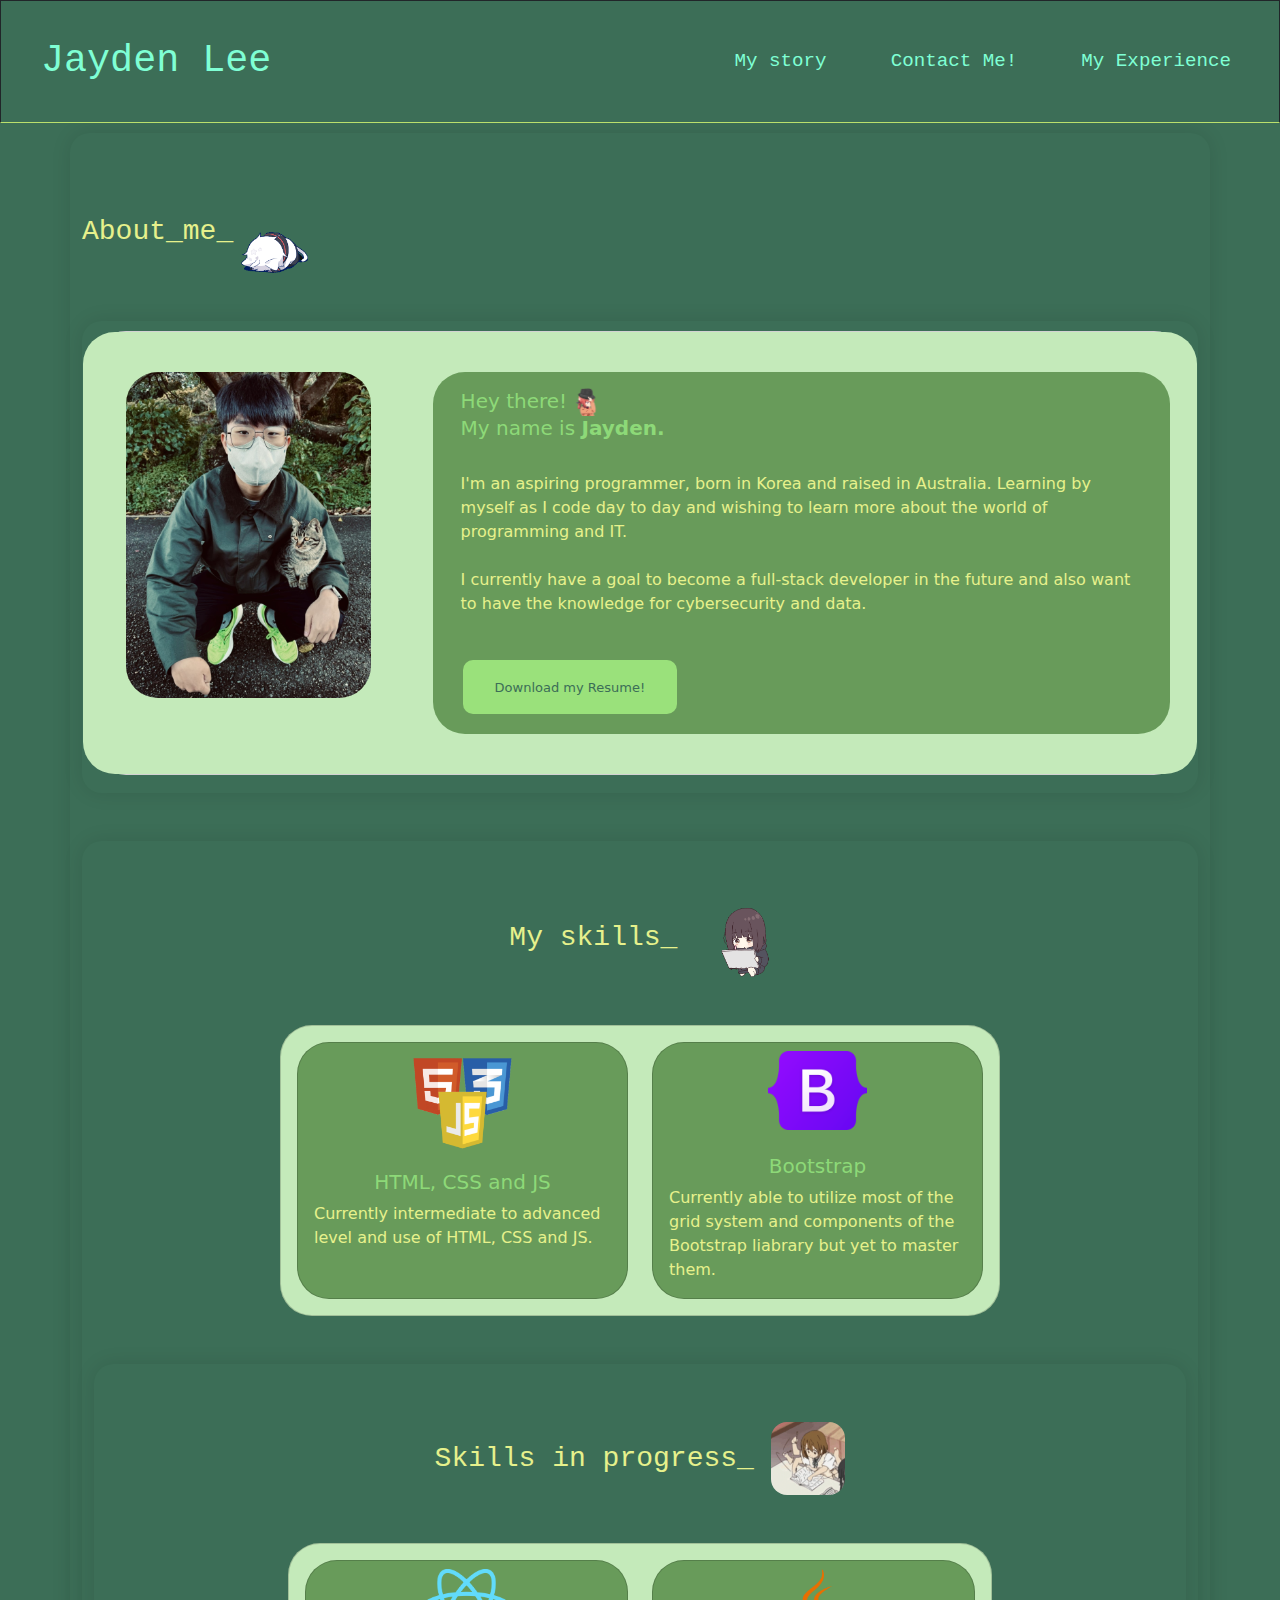
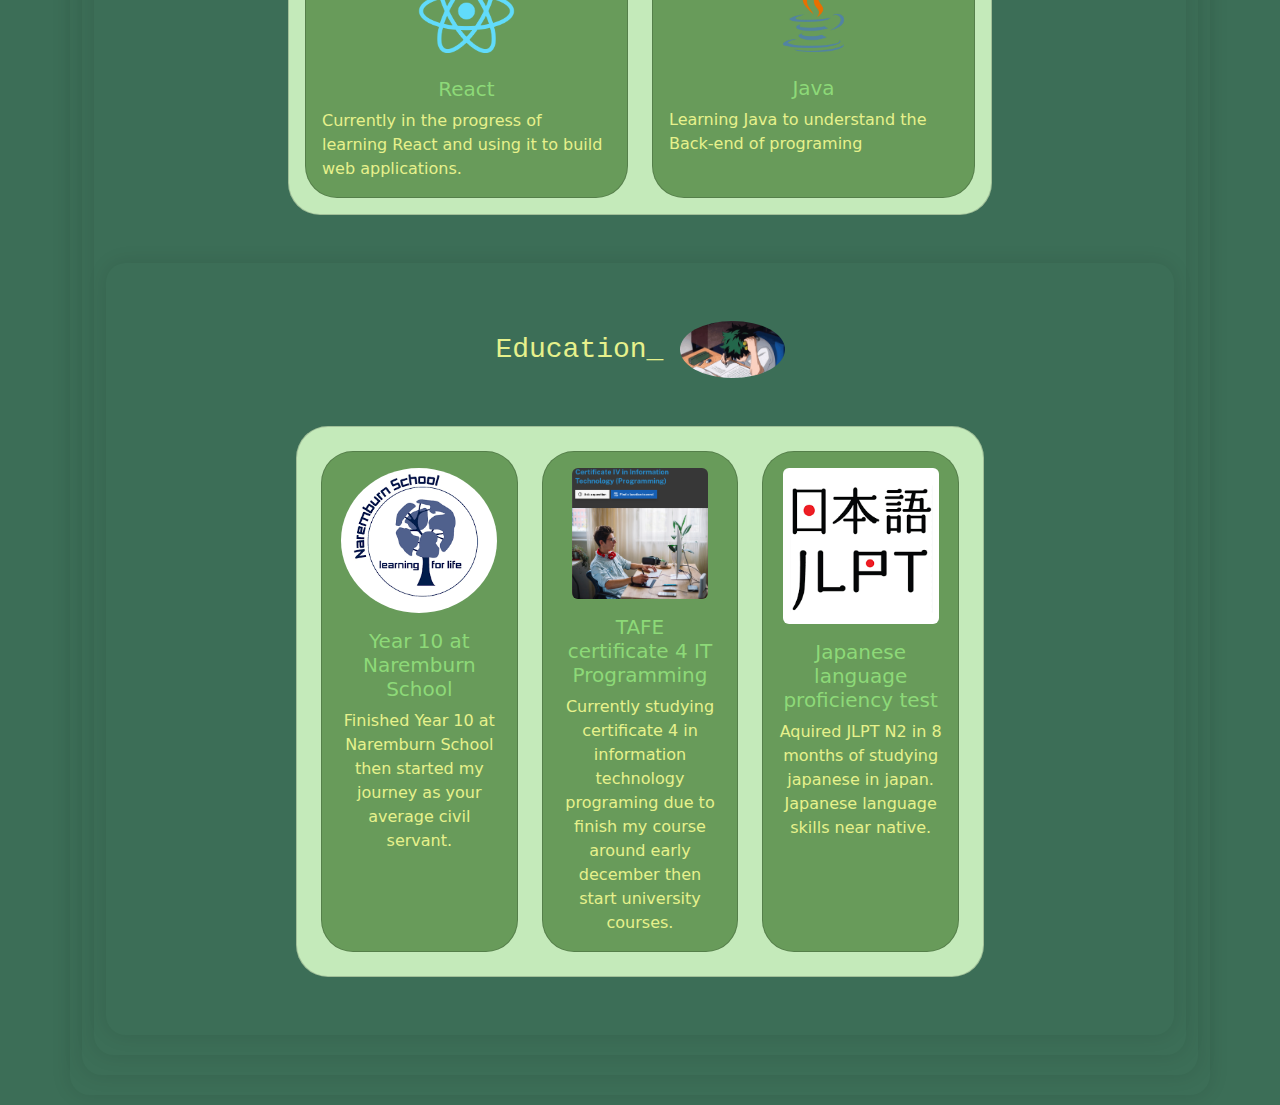
==== about-me.html @ a07bbd25 "Add files via upload" ====
<!DOCTYPE html>
<html lang="en">

<head>
    <meta charset="UTF-8">
    <meta name="viewport" content="width=device-width, initial-scale=1.0">
    <title>Jayden's portfolio</title>
    <link rel="stylesheet" href="style.css">
    <link href="https://cdn.jsdelivr.net/npm/bootstrap@5.3.3/dist/css/bootstrap.min.css" rel="stylesheet"
        integrity="sha384-QWTKZyjpPEjISv5WaRU9OFeRpok6YctnYmDr5pNlyT2bRjXh0JMhjY6hW+ALEwIH" crossorigin="anonymous">
</head>

<body id="bg-color">
<!-- navbar -->
    <nav class="navbar navbar-expand-lg container-xxl-fluid sticky-top" id="nav-bg">
        
        <div class="px-3 container-fluid" id="navbar-brand">
            <a class="navbar-brand mx-4 align-items-sm-center " id="headname" href="index.html"><span class="headname">Jayden Lee</span></a>
            <button class="navbar-toggler collapsed" type="button" data-bs-toggle="collapse" data-bs-target="#navbarNav"
                aria-controls="navbarNav" aria-expanded="false" aria-label="Toggle navigation">
                <span></span>
                <span></span>
                <span></span>
            </button>
        </div>
<!-- navbar contents -->
        <div class="collapse navbar-collapse mx-3 justify-content-end" id="navbarNav">
            <ul class="navbar-nav " id="nav-list">

                <li class="nav-item nav-border mx-auto p-4" id="navAbout">
                    <a class="nav-link " id="nav-selection" href="about-me.html"><span class="">My story</span></a>
                </li>

                <li class="nav-item nav-border mx-auto p-4" id="navContacts">
                    <a class="nav-link" id="nav-selection" href="contacts.html"><span>Contact Me!</span></a>
                </li>

                <li class="nav-item nav-border mx-auto p-4" id="navExperience">
                    <a class="nav-link" id="nav-selection" href="experience.html"><span>My Experience</span></a>
                </li>
            </ul>
        </div>
    </nav>
<!-- short introduction -->
    <div class="container" id="profile-card">
        <h3 class=" text-start my-5" id="intro-title"><span>About_me_<img src="please-mafumafu-gif.gif"  style="max-width: 7%; height: auto;"></span></h3>
        <!-- profile card -->
        <div class="container d-flex vh-80 align-items-center my-5" style="border: 2px; display: flex; justify-content: center;">
            <div class="card mb-2  rounded-5" style="max-width: 100%;">
                <div class="row p-3 px-1 rounded-5" id="card-bg2">
                    <div class="col-lg-3 px-3 m-4 mx-auto">
        
                        <div id="carouselExampleAutoplaying " class="carousel slide  " data-bs-ride="carousel">
                            <div class="carousel-inner ">
                                <div class="carousel-item active ">
                                    <img src="selfie.jpg" class="img-fluid rounded-5" alt="...">
                                </div>
                                <div class="carousel-item">
                                    <img src="stairs.jpg" class="img-fluid rounded-5" alt="...">
                                </div>
                                <div class="carousel-item">
                                    <img src="IMG_0888.jpg" class="img-fluid w-100 rounded-5" alt="...">
                                </div>
                            </div>
                        </div>
                    </div>
                    <!-- profile card introduction text -->
                    
                    <div class="col-md-8 rounded-5 mx-auto my-4" id="card-bg">
                        <div class="card-body mx-auto">
                            <h5 class="card-title" id="main-card-title">Hey there<span class="blinking-text-2">!</span> <img src="mi-lady-hat-tip.gif" width="4%" height="4% alt"><br> My name is <strong>Jayden.</strong></h5>
                            <p class="card-text"><br>I'm an aspiring programmer, born in Korea and raised in Australia. Learning by myself as I code day to day and wishing to learn more about the world of programming and IT. <br><br>
                                I currently have a goal to become a full-stack developer in the future and also want to have the knowledge for cybersecurity and data.</p>
                                <br>
                              <div class="container- justify-content-lg-start about-btn" >
                               <a href="joo_sung_Lee_-_Warehouse_assistant _waiter _houseperson.pdf" download="" class="button">
                                <span class="" style="font-size: small;">Download my Resume<span class="blinking-text-3">!</span></span>
                               </a>
                           </div>
                        </div>
                    </div>
                </div>
            </div>
        </div>
        
 <!-- my skills  -->
 <div class="container align-items-center">
    <h3 class=" text-center my-5" id="skills-title"><span class="text-center">My skills_ </span> <img src="ok-menhera.gif" width="7%" height="7% alt"></h3>

    <div class="row justify-content-center my-5">
      <div class="col-md-8">
          <div class="card rounded-5 p-3" id="skills-card-bg">
              <div class="row g-4">
            <div class="col-md-6">
              <div class="card rounded-5 h-100" id="skills-card">
                <img src="html,css,js.png" class="card-img-top mx-auto img-fluid" alt="..." style="max-width: 30%">
                <div class="card-body">
                  <h5 class="card-title text-center" id="skills-card-title">HTML, CSS and JS</h5>
                  <p class="card-text">Currently intermediate to advanced level and use of HTML, CSS and JS.</p>
                </div>
              </div>
            </div>
            <div class="col-md-6">
              <div class="card rounded-5 h-100" id="skills-card">
                <img src="Bootstrap_logo.svg.png" class="card-img-top mx-auto my-2" style="max-width: 30%" alt="...">
                <div class="card-body">
                  <h5 class="card-title text-center" id="skills-card-title">Bootstrap</h5>
                  <p class="card-text">Currently able to utilize most of the grid system and components of the Bootstrap liabrary but yet to master them.</p>
                </div>
              </div>
            </div>
          </div>
          </div>
      </div>
 </div>

<!--skills in progress-->
 <div class="container">
  <h3 class=" text-center my-5" id="skills-title"><span>Skills in progress_ <img class="rounded-4" src="studying-anime-girl.gif" width="7%" height="7% alt"></span></h3>

  <div class="row justify-content-center my-5">
    <div class="col-md-8">
        <div class="card rounded-5 p-3" id="skills-card-bg">
            <div class="row g-4">
          <div class="col-md-6">
            <div class="card rounded-5 h-100" id="skills-card" >
              <img src="React-icon.svg.png" class="card-img-top mx-auto my-2" alt="..." style="max-width: 30%;">
              <div class="card-body">
                <h5 class="card-title text-center" id="skills-card-title">React</h5>
                <p class="card-text">Currently in the progress of learning React and using it to build web applications.</p>
              </div>
            </div>
          </div>
          <div class="col-md-6">
            <div class="card rounded-5 h-100" id="skills-card" >
              <img src="java-icon-1511x2048-6ikx8301.png" class="card-img-top mx-auto my-2" style="max-width: 19%; margin-top: 10%;" alt="...">
              <div class="card-body">
                <h5 class="card-title text-center" id="skills-card-title">Java</h5>
                <p class="card-text">Learning Java to understand the Back-end of programing</p>
              </div>
            </div>
          </div>
        </div>
        </div>
    </div>
</div>


<!--Education-->
<div class="container">
  <h3 class="text-center my-5" id="skills-title">Education_ <img class="rounded-circle" src="images/deku.gif" width="10%" height="10%" alt=""></h3>
  
  <div class="row justify-content-center my-5">
      <div class="col-md-8">
          <div class="card rounded-5  p-4" id="skills-card-bg">
              <div class="row ">
                  <div class="col-md-4">
                      <div class="card  rounded-5 h-100" id="skills-card" style="height: 30px;">
                          <img src="images.png" class="card-img-top mx-auto mt-3 rounded-circle " alt="..." style="max-width: 80%;">
                          <div class="card-body">
                              <h5 class="card-title text-center" id="skills-card-title">Year 10 at Naremburn School</h5>
                              <p class="card-text text-center">Finished Year 10 at Naremburn School then started my journey as your average civil servant.</p>
                          </div>
                      </div>
                  </div>
                  <div class="col-md-4">
                      <div class="card rounded-5 h-100" id="skills-card" style="height: 30px;">
                          <img src="images/tafe course image.png" class="card-img-top mx-auto mt-3 rounded-2" style="max-width: 70%;" alt="...">
                          <div class="card-body">
                              <h5 class="card-title text-center" id="skills-card-title">TAFE <br> certificate 4 IT Programming</h5>
                              <p class="card-text text-center">Currently studying certificate 4 in information technology programing due to finish my course around early december then start university courses.</p>
                          </div>
                      </div>
                  </div>
                  <div class="col-md-4">
                    <div class="card rounded-5 h-100" id="skills-card" style="height: 30px;">
                        <img src="images/jlpt.png" class="card-img-top mx-auto mt-3 rounded-2 " alt="..." style="max-width: 80%;">
                        <div class="card-body">
                            <h5 class="card-title text-center" id="skills-card-title">Japanese language proficiency test</h5>
                            <p class="card-text text-center">Aquired JLPT N2 in 8 months of studying japanese in japan. <br> Japanese language skills near native.</p>
                        </div>
                    </div>
                </div>
              </div>
          </div>
      </div>
  </div>

<script defer src="https://cdn.jsdelivr.net/npm/bootstrap@5.3.3/dist/js/bootstrap.bundle.min.js"
integrity="sha384-YvpcrYf0tY3lHB60NNkmXc5s9fDVZLESaAA55NDzOxhy9GkcIdslK1eN7N6jIeHz"
crossorigin="anonymous"></script>

<script src="script.js"></script>
</body>

</html>
---- style.css ----
#headname {
    font-family: monospace;
    font-weight: 100;
    font-size: 3vw;
    color: aquamarine;
}

@media screen and (max-width: 601px) {
  #headname {
    font-size:7vw;
    text-align: start;
  }
}

#headname{
  container: none;
  animation: slideUp 1s ease, fadeIn 1s ease;
}

.headname{
  container: none;
    position: relative;
    top: 0;
    transition: top ease 0.5s;
}

.headname:hover {
  container: none;
    top: -10px;
}

@keyframes hoverLift {
    from {
        transform: translateY(0)
    }
    to {
        transform: translateY(10%);
    }
}

  @keyframes fadeIn {
    from {
      opacity: 0;
    }
    to {
      opacity: 1; 
    }
  }
  
  .fade-in {
    animation: fadeIn 3s ease;

  }
  

  .fade-in-name {
    animation: fadeIn 2s ease;
  }

.text-xxl-center{
    left:-34vh ;
    top: 5vh;
}

#profile-pic {
    animation: slideUp 1s ease, fadeIn 3s ease;
    
}

.fade-in-name {
    position: absolute;
    bottom: -4vh;
    opacity: 0;
    transition: opacity 1s, transform 2s ease;
}

.fade-in-name.slide-up {
    opacity: 1;
    transform: translateX(-1vh) translateY(1.8vh);
}
 
@keyframes slideUp {
    from {
      transform: translateY(100%);
    }
    to {
      transform: translateY(0);
    }
  }

  @keyframes slideDown {
    from {
      transform: translateY(-50%);
    }
    to {
      transform: translateY(0%);
    }
  }


.slide-in {
    left: -35vh;
    animation: slideIn 2s forwards;
  }

  @keyframes slideIn {
    from {
      transform: translateX(100%);
    }
    to {
      transform: translateX(0);
    }
  }

  @keyframes slideIn-right {
    from {
      transform: translateX(0);
    }
    to {
      transform: translateX(100%);
    }
  }

  .slide-in-exp {
    position:relative;
    left: -27.3vh;
    animation: slideIn-right 2s forwards;
  }
.text-lg-center m-3 {
flex-direction: row 1;}

*{
  margin:0;
  padding:0;
  border:0;
}


.nav-border {
  overflow: hidden;
}

.nav-border a {
   color: #f2f2f2;
  text-align: center;
  padding: 14px 16px;
  text-decoration: none;
  position: relative;
}

.nav-border a:before {
  content: "";
  position: absolute;
  width: 84%;
  height: 2px;
  bottom: 3px;
  left: 8%;
  background-color: #e6f18c;
  visibility: hidden;
  transform: scaleX(0);
  transition: all 0.3s ease-in-out 0s;
}

.nav-border a:hover:before {
  visibility: visible;
  transform: scaleX(1);
}
.nav-border a.active-menu:before {
  content: none;
  position: absolute;
  width: 84%;
  height: 2px;
  bottom: 3px;
  left: 8%;
  background-color: none;
  visibility: visible;
  transform: scaleX(1);
  transition: all 0.3s ease-in-out 0s; 
  }

  #bg-color{
    background-color: #3c6e57;
  }

  #intro-title{
    animation: slideUp 3s ease, fadeIn 3s ease;
    color: #e6f18c;
    font-family: monospace;
  }

  .navbar{
    background-color:#3c6e57;
    border-bottom: #bbe06c;
    border-width: 1px;
    border-style: solid;
  }

  #navExperience{
    animation: slideDown 2s ease, fadeIn 2s ease;
  }

  #navAbout{
    animation: slideDown 1.4s ease, fadeIn 1.4s ease;
  }

  #navContacts{
    animation: slideDown 1.7s ease, fadeIn 1.7s ease;
  }

  #profile-card{
    animation: slideUp 1s ease, fadeIn 1s ease;
  }

  #card-bg{
    background-color: #689b5a ;
    color: #e6f18c;
  }
  #main-card-title{
    color: #8dd978;
  }

  #card-margin{
    background-color: #bbe06c;
  }

  #card-bg2{
    background-color: #c4eaba;
  }

  .nav-toggle {
    display: flex;
    flex-direction: column;
    justify-content: space-between;
    height: 22px;
    width: 24px;
  }
  
  .nav-toggle .bar {
    height: 3px;
    width: 100%;
    background-color: black;
    transition: all 100ms ease-in-out;
  }
  
  .nav-toggle:hover {
    cursor: pointer;
  }
  
  .navbar-toggler span {
    display: block;
    background-color: #bae8e8;
    height: 3px;
    width: 25px;
    margin-top: 5px;
    margin-bottom: 5px;
    position: relative;
    left: 0;
    opacity: 1;
    transition: all 0.35s ease-out;
    transform-origin: center left;
}



.navbar-toggler span:nth-child(1) {
    margin-top: 0.3em;
}


.navbar-toggler:not(.collapsed) span:nth-child(1) {
    transform: translate(15%, -33%) rotate(45deg);
}

.navbar-toggler:not(.collapsed) span:nth-child(2) {
    opacity: 0;
}

.navbar-toggler:not(.collapsed) span:nth-child(3) {
    transform: translate(15%, 33%) rotate(-45deg) ;
}



.navbar-toggler span:nth-child(1) {
    transform: translate(0%, 0%) rotate(0deg) ;
}

.navbar-toggler span:nth-child(2) {
    opacity: 1;
}

.navbar-toggler span:nth-child(3) {
    transform: translate(0%, 0%) rotate(0deg) ;
}
  
#nav-selection{
  color: aquamarine;
  font-size: 1.2rem;
  font-family: monospace;
  white-space: nowrap;
}

.Welcome{
 color: #9ae17b;
 margin-left: 3rem;
}

#Welcome{
  animation: slideDown ease 1s, fadeIn 1s;
}

.excited{
  color: #e6f18c;
}

#excited{
  animation: slideDown ease 1.25s, fadeIn 1.25s;
}

.name{
  color: #9ae17b;
}

#name{
  animation: slideDown ease 1.5s, fadeIn 1.5s;
}

.my-career{
  color: #e6f18c;
}

#my-career{
  animation: slideDown ease 1.75s, fadeIn 1.75s;
}

.button {
  background-color: #9ae17b;
  border: none;
  color: #3c6e57;
  padding: 15px 32px;
  text-align: center;
  text-decoration: none;
  display: inline-block;
  font-size: 16px;
  margin: 4px 2px;
  cursor: pointer;
  border-radius: 10px;
  transition: background-color 0.2s ease-in;
  container: none;
  position: relative;
  top: 0;
  transition: top ease 0.5s;
}

.button:hover{
  background-color:  #7ac664;
  container: none;
  top: -10px; 
}

.about-btn {
  container: none;
  position: relative;
  top: 0;
  transition: top ease 0.5s;
}

.about-btn:hover { 
    container: none;
}


#main {
  margin-top: -67px;
}

@keyframes blink {
  0% { opacity: 1; }
  50% { opacity: 0; }
  100% { opacity: 1; }
}

@keyframes blink-2 {
  0% { opacity: 0; }
  50% { opacity: 1; }
  100% { opacity: 0; }
}

.blinking-text {
  animation: blink 1s infinite; 
}

.blinking-text-2{
  animation: blink-2 1s infinite;
}

.blinking-text-3{
  animation: blink-2 3s infinite;
}

#skills-title{
  animation: slideUp 3s ease, fadeIn 3s ease;
  color: #e6f18c;
  font-family: monospace;
}

#skills-card-bg{
 background-color: #c4eaba;
}



#skills-card {
  background-color: #689b5a;
color: #e6f18c;
}

#skills-card-title{
  color: #8dd978;
}

.container {

  padding: 10px;
  margin: 10px;
  border-radius: 20px;
  box-shadow: 0 0 20px rgba(0, 0, 0, 0.1);
  width: 400px;
}
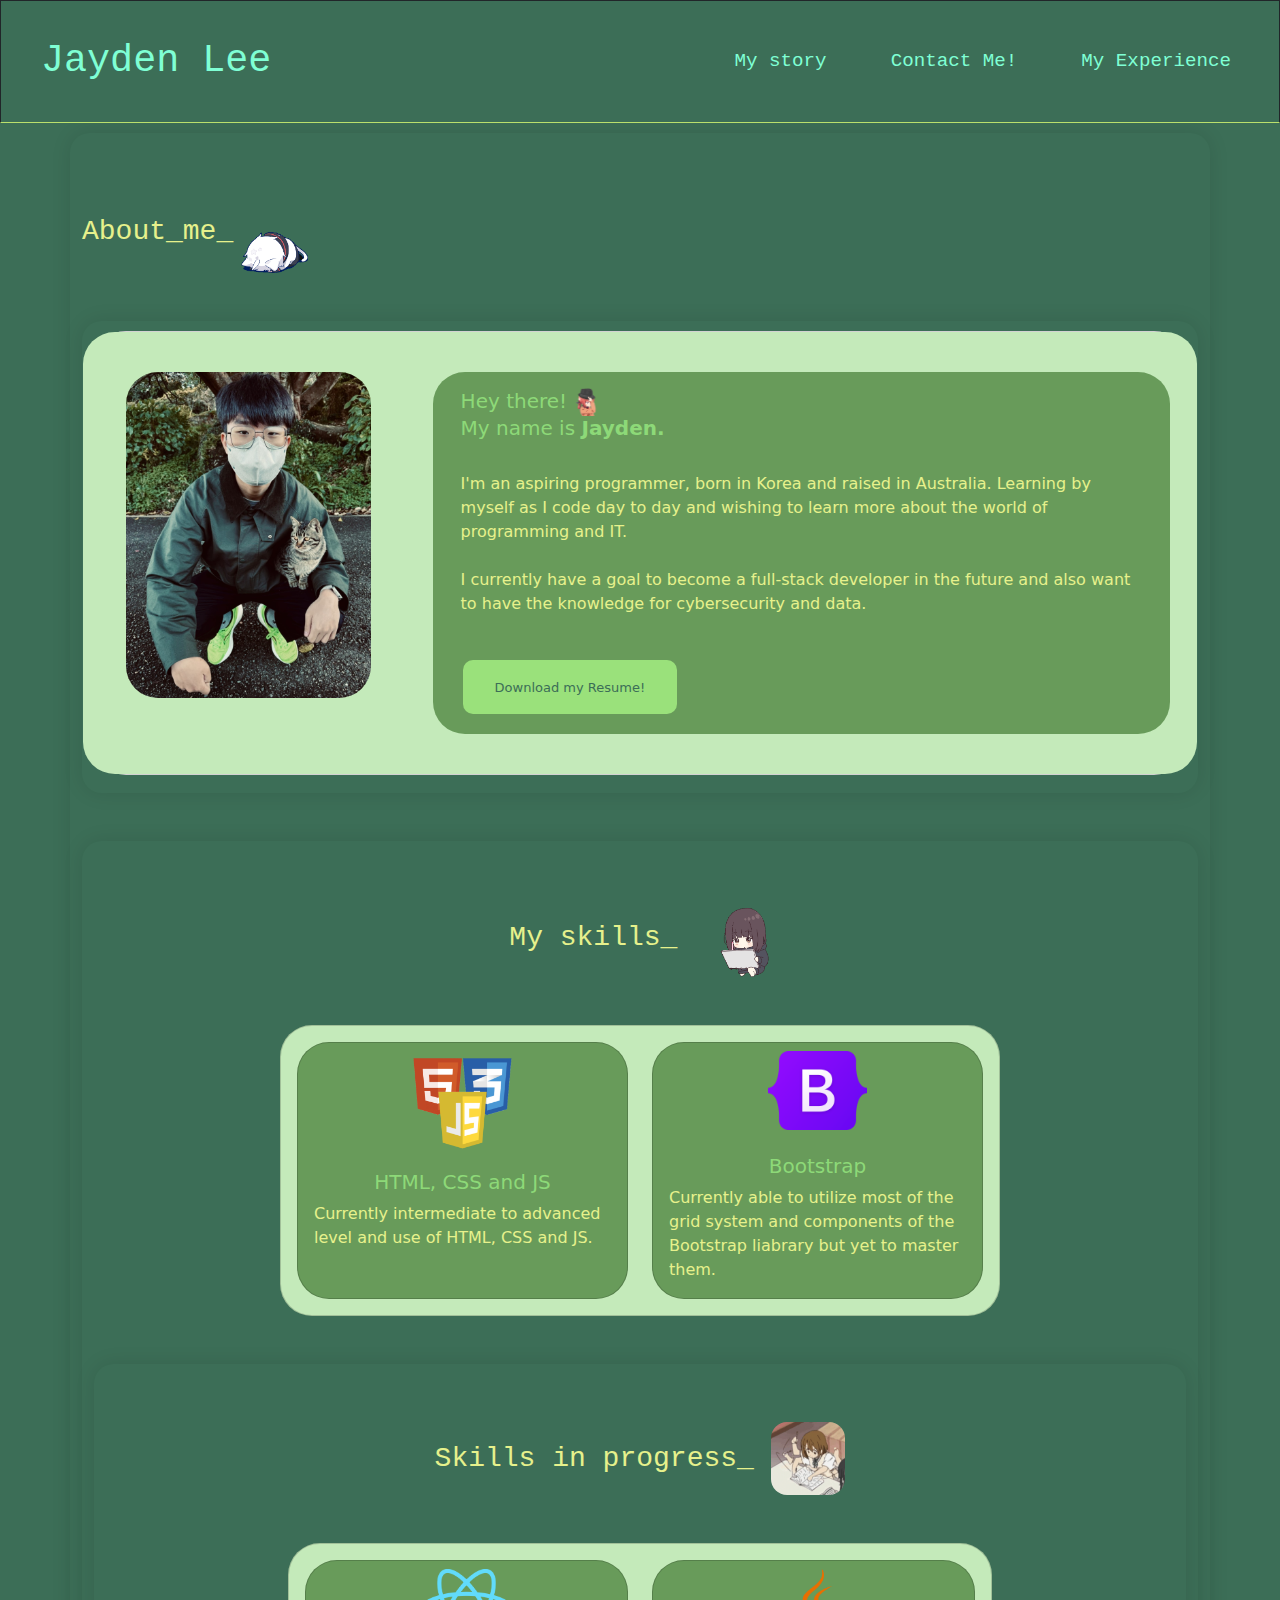
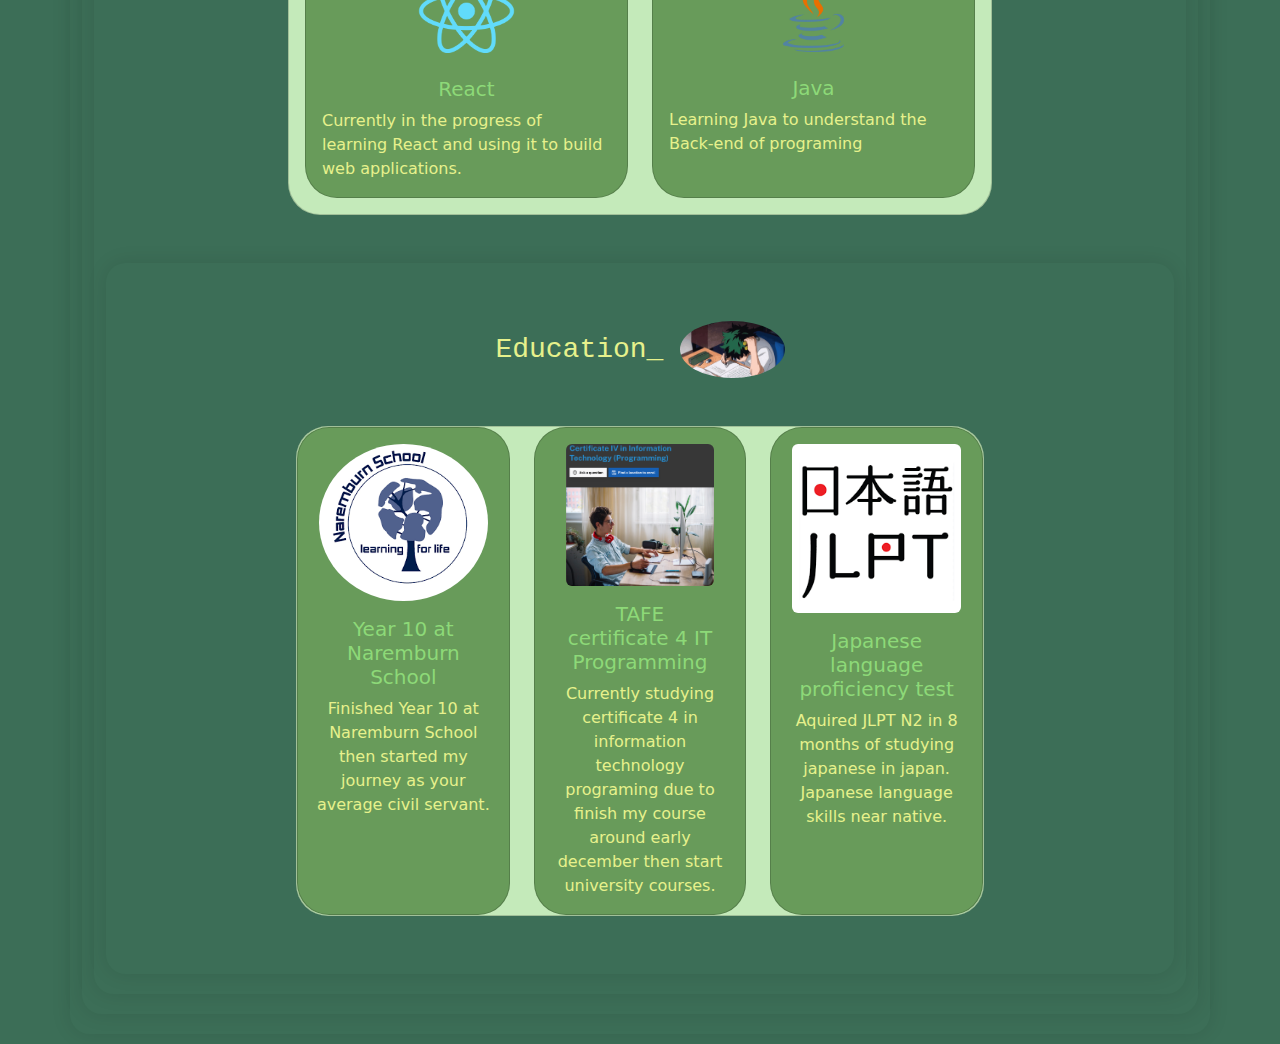
==== commit 332fc2fc: "Update about-me.html" ====
--- a/about-me.html
+++ b/about-me.html
@@ -152,7 +152,7 @@
   
   <div class="row justify-content-center my-5">
       <div class="col-md-8">
-          <div class="card rounded-5  p-4" id="skills-card-bg">
+          <div class="card rounded-5 h-100" id="skills-card-bg">
               <div class="row ">
                   <div class="col-md-4">
                       <div class="card  rounded-5 h-100" id="skills-card" style="height: 30px;">
@@ -193,4 +193,4 @@
 <script src="script.js"></script>
 </body>
 
-</html>+</html>
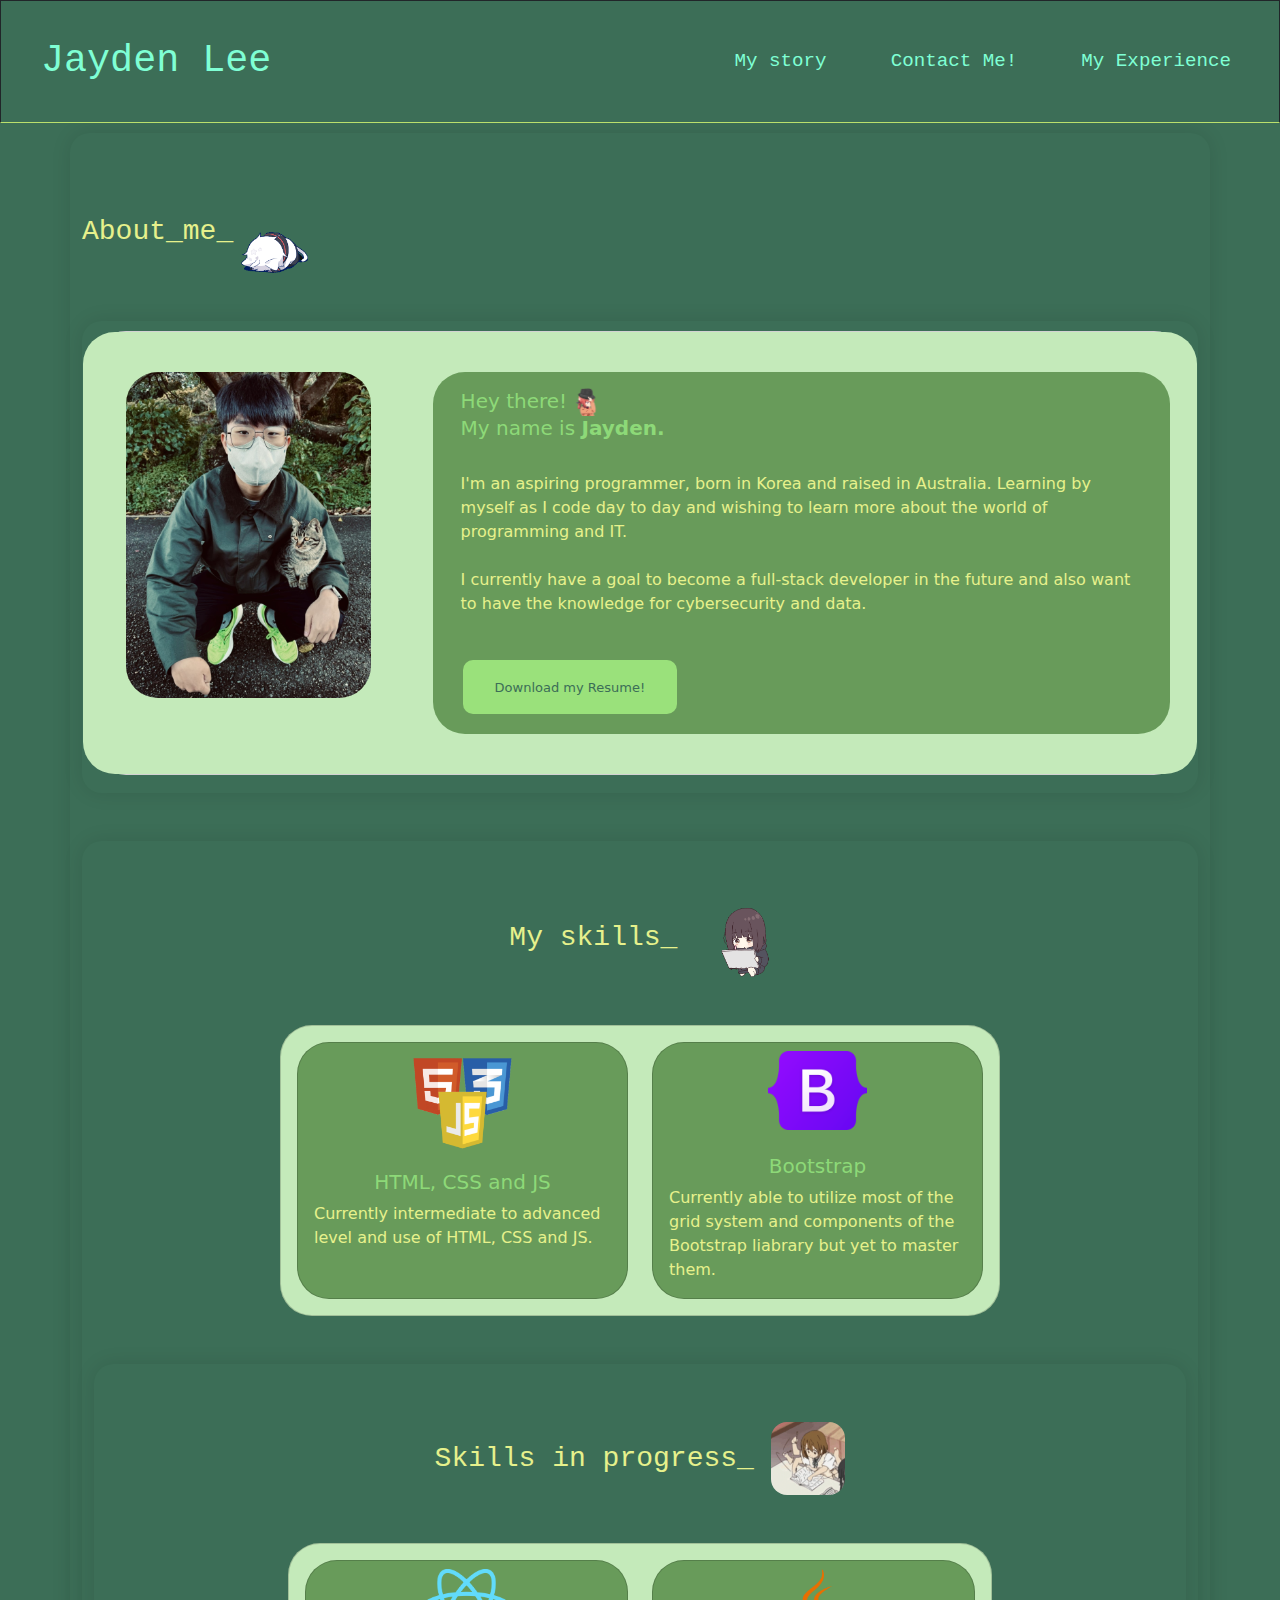
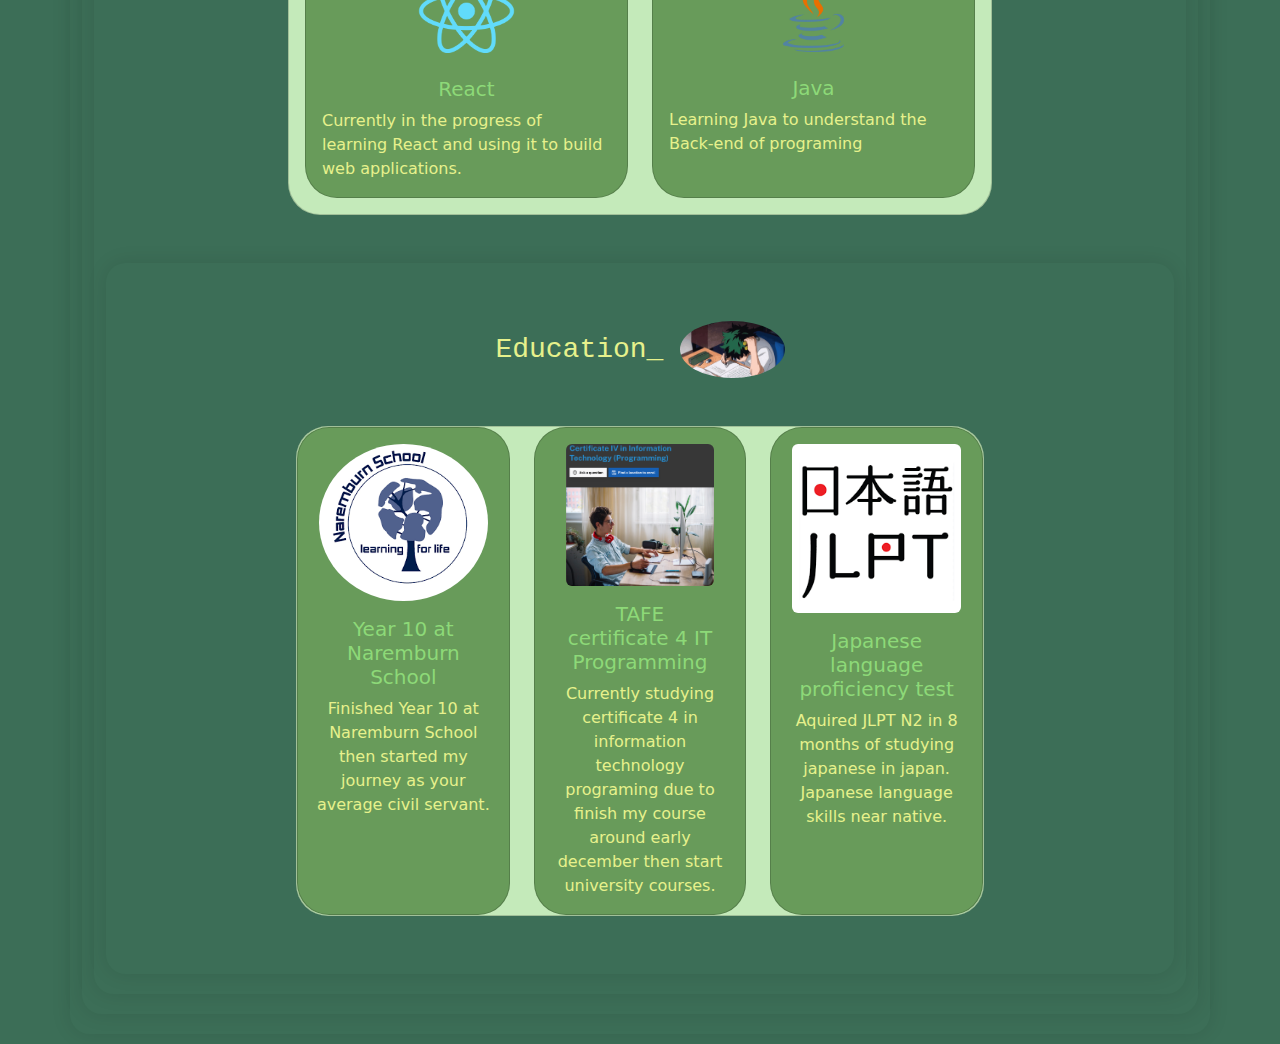
==== commit a2483827: "Update about-me.html" ====
--- a/about-me.html
+++ b/about-me.html
@@ -153,7 +153,7 @@
   <div class="row justify-content-center my-5">
       <div class="col-md-8">
           <div class="card rounded-5 h-100" id="skills-card-bg">
-              <div class="row ">
+              <div class="row g-4">
                   <div class="col-md-4">
                       <div class="card  rounded-5 h-100" id="skills-card" style="height: 30px;">
                           <img src="images.png" class="card-img-top mx-auto mt-3 rounded-circle " alt="..." style="max-width: 80%;">
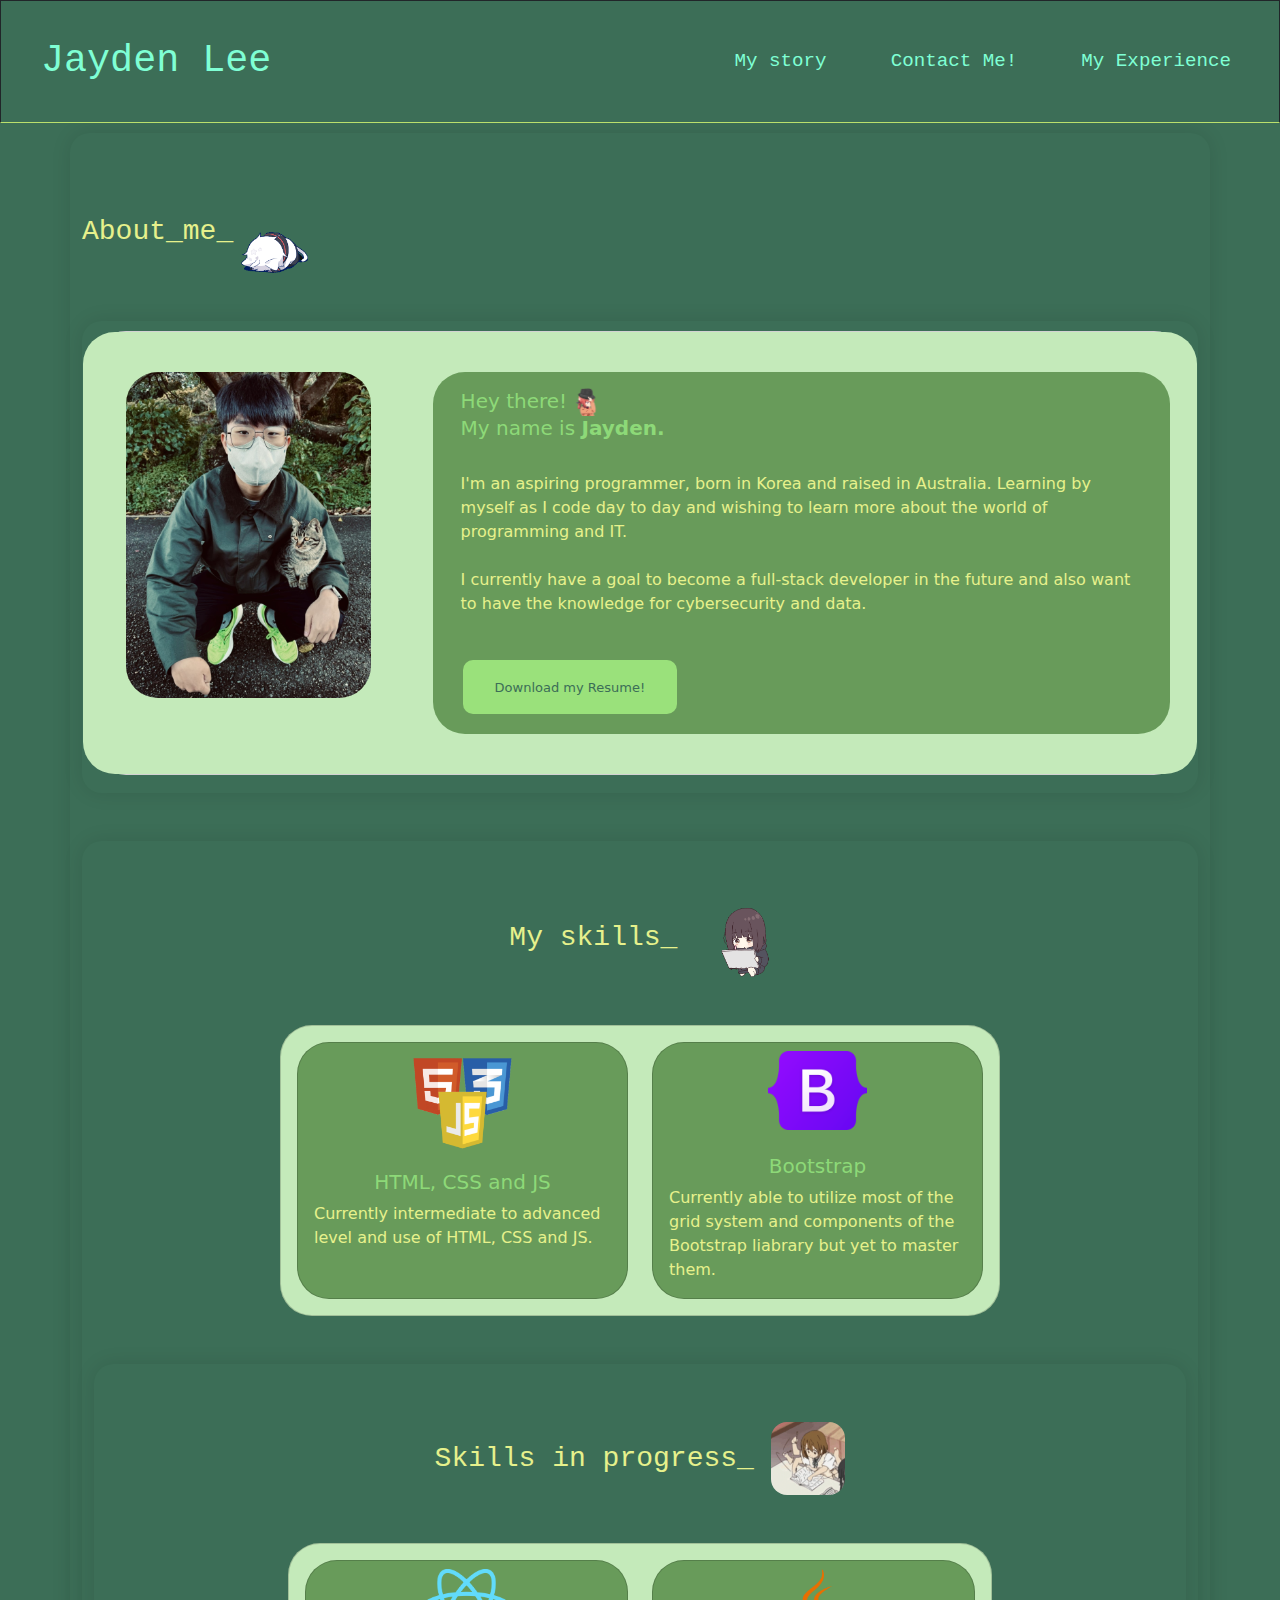
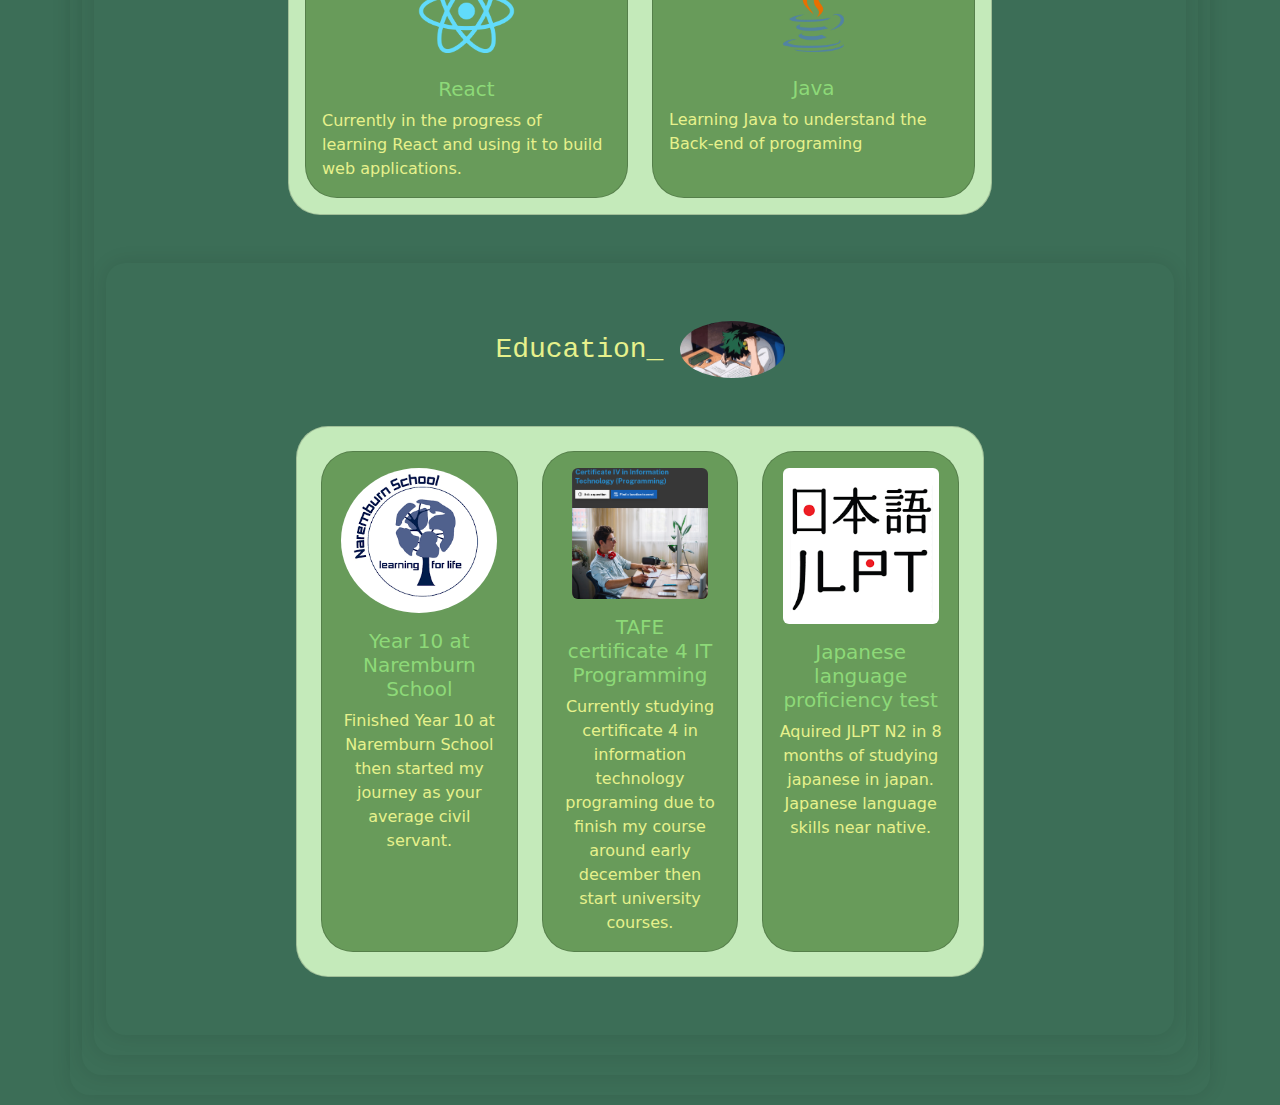
==== commit be2641d9: "Update about-me.html" ====
--- a/about-me.html
+++ b/about-me.html
@@ -152,7 +152,7 @@
   
   <div class="row justify-content-center my-5">
       <div class="col-md-8">
-          <div class="card rounded-5 h-100" id="skills-card-bg">
+          <div class="card rounded-5  p-4" id="skills-card-bg">
               <div class="row g-4">
                   <div class="col-md-4">
                       <div class="card  rounded-5 h-100" id="skills-card" style="height: 30px;">
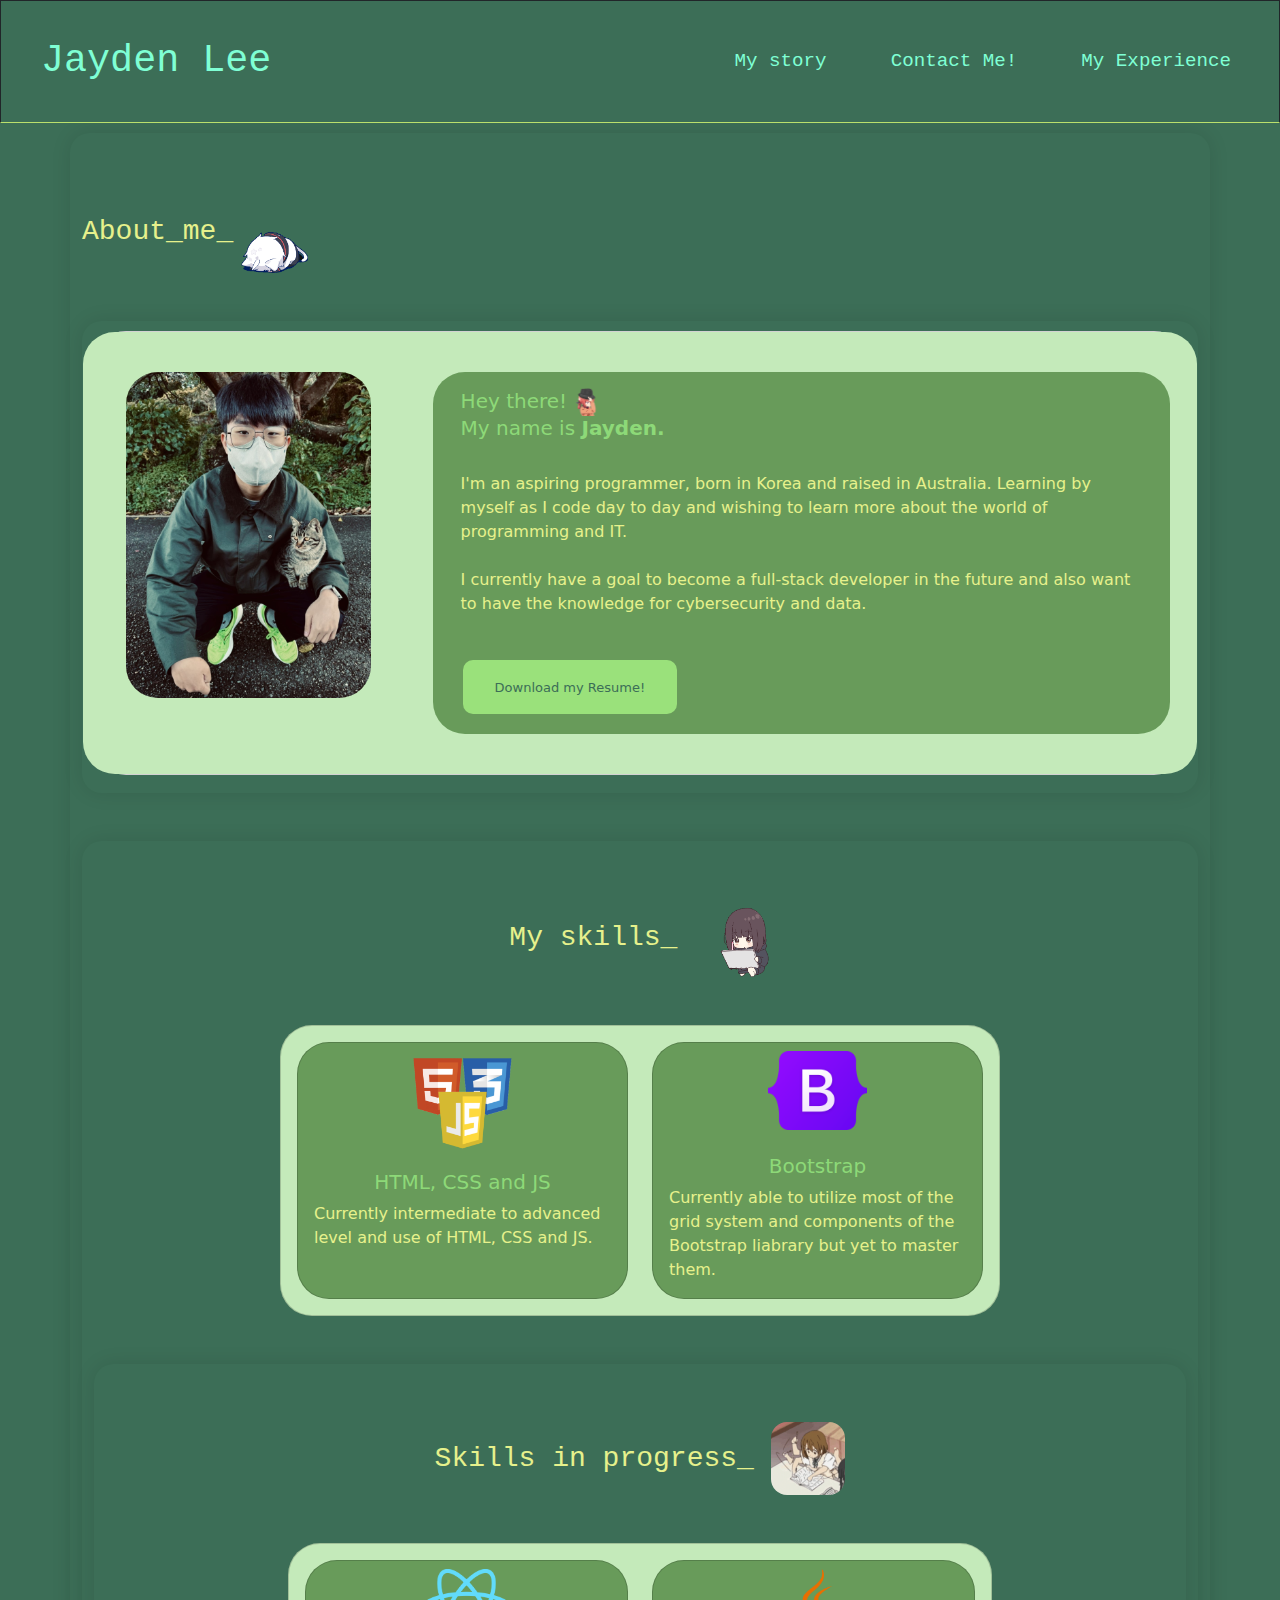
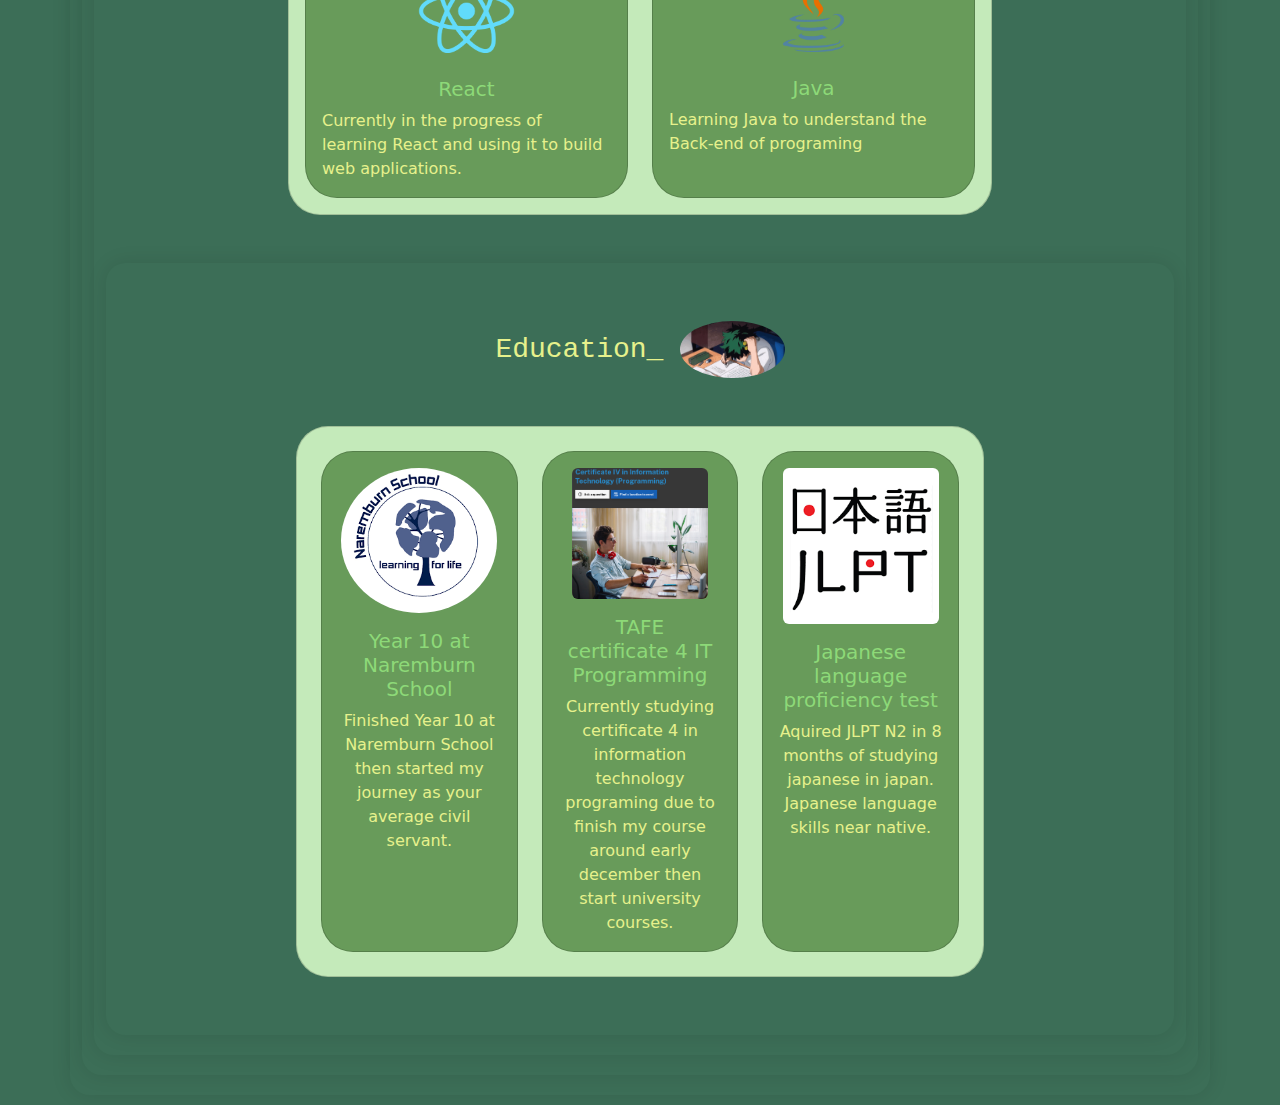
==== commit 5a5b6fc6: "Update about-me.html" ====
--- a/about-me.html
+++ b/about-me.html
@@ -155,7 +155,7 @@
           <div class="card rounded-5  p-4" id="skills-card-bg">
               <div class="row g-4">
                   <div class="col-md-4">
-                      <div class="card  rounded-5 h-100" id="skills-card" style="height: 30px;">
+                      <div class="card  rounded-5 h-100" id="skills-card" style="height: 25px;">
                           <img src="images.png" class="card-img-top mx-auto mt-3 rounded-circle " alt="..." style="max-width: 80%;">
                           <div class="card-body">
                               <h5 class="card-title text-center" id="skills-card-title">Year 10 at Naremburn School</h5>
@@ -164,7 +164,7 @@
                       </div>
                   </div>
                   <div class="col-md-4">
-                      <div class="card rounded-5 h-100" id="skills-card" style="height: 30px;">
+                      <div class="card rounded-5 h-100" id="skills-card" style="height: 25px;">
                           <img src="images/tafe course image.png" class="card-img-top mx-auto mt-3 rounded-2" style="max-width: 70%;" alt="...">
                           <div class="card-body">
                               <h5 class="card-title text-center" id="skills-card-title">TAFE <br> certificate 4 IT Programming</h5>
@@ -173,7 +173,7 @@
                       </div>
                   </div>
                   <div class="col-md-4">
-                    <div class="card rounded-5 h-100" id="skills-card" style="height: 30px;">
+                    <div class="card rounded-5 h-100" id="skills-card" style="height: 25px;">
                         <img src="images/jlpt.png" class="card-img-top mx-auto mt-3 rounded-2 " alt="..." style="max-width: 80%;">
                         <div class="card-body">
                             <h5 class="card-title text-center" id="skills-card-title">Japanese language proficiency test</h5>
